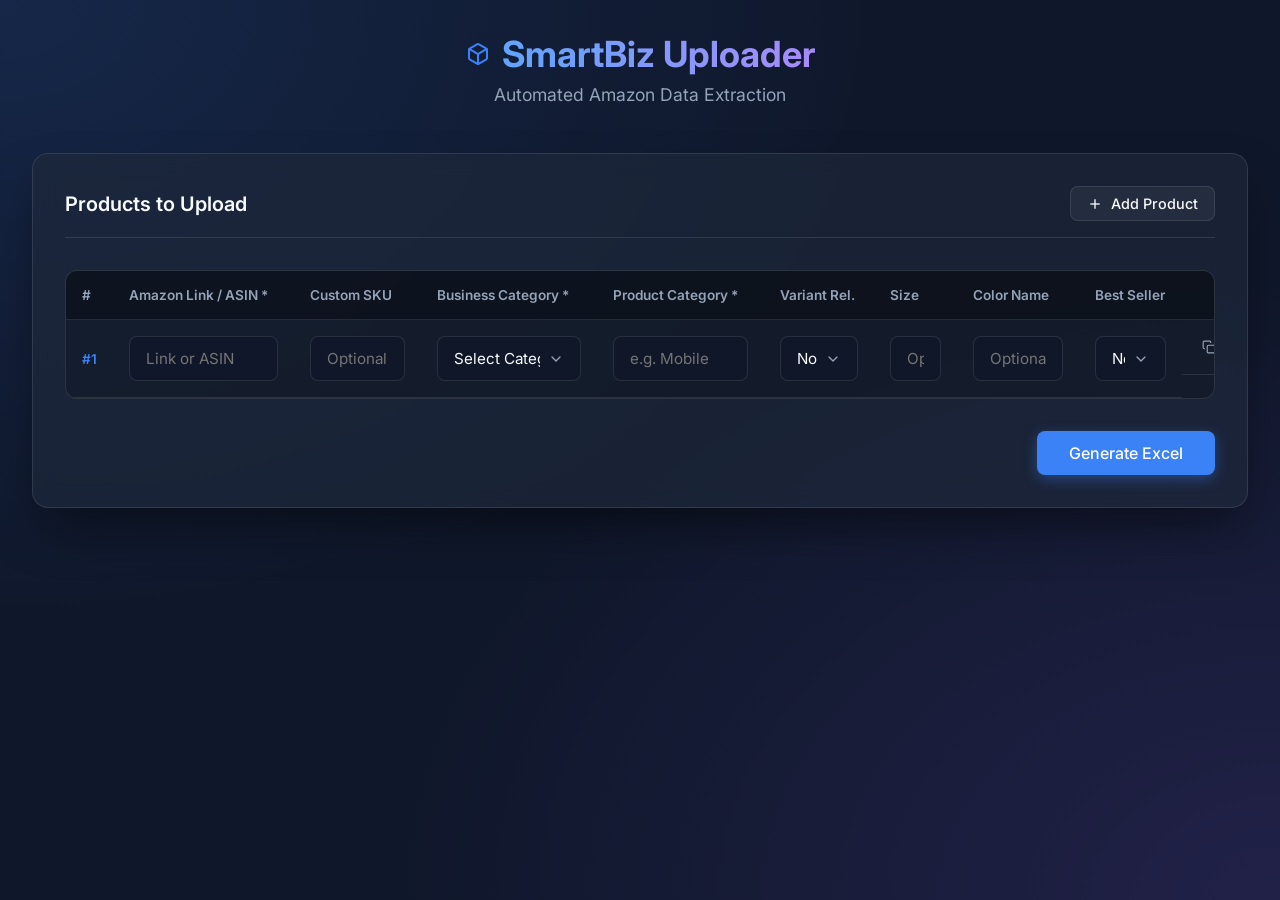
==== amazon_smartbiz_uploader/frontend/index.html @ 5892706a "Initial commit" ====
<!DOCTYPE html>
<html lang="en">
<head>
    <meta charset="UTF-8">
    <meta name="viewport" content="width=device-width, initial-scale=1.0">
    <title>Amazon SmartBiz Uploader</title>
    <link rel="stylesheet" href="styles.css">
    <link href="https://fonts.googleapis.com/css2?family=Inter:wght@300;400;500;600;700&display=swap" rel="stylesheet">
</head>
<body>
    <div class="app-container">
        <header>
            <div class="logo">
                <svg width="24" height="24" viewBox="0 0 24 24" fill="none" stroke="currentColor" stroke-width="2" stroke-linecap="round" stroke-linejoin="round"><path d="M21 16V8a2 2 0 0 0-1-1.73l-7-4a2 2 0 0 0-2 0l-7 4A2 2 0 0 0 3 8v8a2 2 0 0 0 1 1.73l7 4a2 2 0 0 0 2 0l7-4A2 2 0 0 0 21 16z"></path><polyline points="3.27 6.96 12 12.01 20.73 6.96"></polyline><line x1="12" y1="22.08" x2="12" y2="12"></line></svg>
                <h1>SmartBiz Uploader</h1>
            </div>
            <p>Automated Amazon Data Extraction</p>
        </header>

        <main>
            <section class="form-section">
                <div class="section-header">
                    <h2>Products to Upload</h2>
                    <button id="add-row-btn" class="secondary-btn">
                        <svg width="16" height="16" viewBox="0 0 24 24" fill="none" stroke="currentColor" stroke-width="2"><line x1="12" y1="5" x2="12" y2="19"></line><line x1="5" y1="12" x2="19" y2="12"></line></svg>
                        Add Product
                    </button>
                </div>
                
                <div class="table-responsive">
                    <table class="product-table">
                        <thead>
                            <tr>
                                <th>#</th>
                                <th>Amazon Link / ASIN *</th>
                                <th>Custom SKU</th>
                                <th>Business Category *</th>
                                <th>Product Category *</th>
                                <th>Variant Rel.</th>
                                <th>Size</th>
                                <th>Color Name</th>
                                <th>Best Seller</th>
                                <th></th>
                            </tr>
                        </thead>
                        <tbody id="product-rows-container">
                            <!-- Dynamic rows will be added here by JS -->
                        </tbody>
                    </table>
                </div>

                <div class="actions">
                    <button id="generate-btn" class="primary-btn">
                        <span class="btn-text">Generate Excel</span>
                        <div class="spinner hidden"></div>
                    </button>
                </div>
            </section>

            <section id="results-section" class="results-section hidden">
                <div class="success-card">
                    <div class="success-icon">
                        <svg width="32" height="32" viewBox="0 0 24 24" fill="none" stroke="#2ecc71" stroke-width="2"><path d="M22 11.08V12a10 10 0 1 1-5.93-9.14"></path><polyline points="22 4 12 14.01 9 11.01"></polyline></svg>
                    </div>
                    <h3>Excel File Generated Successfully!</h3>
                    <p>The Amazon data has been extracted and injected into the SmartBiz template.</p>
                    <a id="download-link" href="#" class="primary-btn download-btn" download>
                        <svg width="18" height="18" viewBox="0 0 24 24" fill="none" stroke="currentColor" stroke-width="2"><path d="M21 15v4a2 2 0 0 1-2 2H5a2 2 0 0 1-2-2v-4"></path><polyline points="7 10 12 15 17 10"></polyline><line x1="12" y1="15" x2="12" y2="3"></line></svg>
                        Download Excel
                    </a>
                </div>
            </section>
        </main>
    </div>

    <!-- Template for a product row -->
    <template id="product-row-template">
        <tr class="product-row">
            <td class="row-number">1</td>
            <td><input type="text" class="input-url" placeholder="Link or ASIN" required></td>
            <td><input type="text" class="input-sku" placeholder="Optional"></td>
            <td>
                <select class="input-business-cat" required>
                    <option value="" disabled selected>Select Category</option>
                    <option value="APPLIANCES">APPLIANCES</option>
                    <option value="BABY">BABY</option>
                    <option value="BEAUTY_AND_PERSONAL_CARE">BEAUTY_AND_PERSONAL_CARE</option>
                    <option value="BOOKS_AND_STATIONERY">BOOKS_AND_STATIONERY</option>
                    <option value="CLOTHING">CLOTHING</option>
                    <option value="ELECTRONICS">ELECTRONICS</option>
                    <option value="FOOD_AND_GROCERY">FOOD_AND_GROCERY</option>
                    <option value="FOOTWEAR">FOOTWEAR</option>
                    <option value="FURNITURE">FURNITURE</option>
                    <option value="GENERAL">GENERAL</option>
                    <option value="HEALTH_SUPPLEMENTS">HEALTH_SUPPLEMENTS</option>
                    <option value="HOME_CARE">HOME_CARE</option>
                    <option value="HOME_AND_KITCHEN">HOME_AND_KITCHEN</option>
                    <option value="JEWELRY">JEWELRY</option>
                    <option value="LAWN_AND_GARDEN">LAWN_AND_GARDEN</option>
                    <option value="LUGGAGE_AND_BAGS">LUGGAGE_AND_BAGS</option>
                    <option value="MULTIPURPOSE">MULTIPURPOSE</option>
                    <option value="PET_PRODUCTS">PET_PRODUCTS</option>
                    <option value="SPORTS_AND_FITNESS">SPORTS_AND_FITNESS</option>
                    <option value="TOYS_AND_GAMES">TOYS_AND_GAMES</option>
                    <option value="WATCHES">WATCHES</option>
                </select>
            </td>
            <td><input type="text" class="input-product-cat" placeholder="e.g. Mobile" required></td>
            <td>
                <select class="input-variant-rel">
                    <option value="">None</option>
                    <option value="Parent">Parent</option>
                    <option value="Child">Child</option>
                </select>
            </td>
            <td><input type="text" class="input-size" placeholder="Optional"></td>
            <td><input type="text" class="input-color" placeholder="Optional"></td>
            <td>
                <select class="input-best-seller">
                    <option value="No" selected>No</option>
                    <option value="Yes">Yes</option>
                </select>
            </td>
            <td style="display: flex; gap: 0.5rem; align-items: center;">
                <button class="copy-btn" title="Copy row">
                    <svg width="14" height="14" viewBox="0 0 24 24" fill="none" stroke="currentColor" stroke-width="2"><rect x="9" y="9" width="13" height="13" rx="2" ry="2"></rect><path d="M5 15H4a2 2 0 0 1-2-2V4a2 2 0 0 1 2-2h9a2 2 0 0 1 2 2v1"></path></svg>
                </button>
                <button class="remove-btn" title="Remove row">
                    <svg width="14" height="14" viewBox="0 0 24 24" fill="none" stroke="currentColor" stroke-width="2"><line x1="18" y1="6" x2="6" y2="18"></line><line x1="6" y1="6" x2="18" y2="18"></line></svg>
                </button>
            </td>
        </tr>
    </template>

    <script src="app.js"></script>
</body>
</html>
---- amazon_smartbiz_uploader/frontend/styles.css ----
:root {
    --bg-color: #0f172a;
    --card-bg: rgba(30, 41, 59, 0.7);
    --border-color: rgba(255, 255, 255, 0.1);
    --primary: #3b82f6;
    --primary-hover: #2563eb;
    --text-primary: #f8fafc;
    --text-secondary: #94a3b8;
    --danger: #ef4444;
    --success: #2ecc71;
    --input-bg: rgba(15, 23, 42, 0.6);
}

* {
    margin: 0;
    padding: 0;
    box-sizing: border-box;
}

body {
    font-family: 'Inter', -apple-system, sans-serif;
    background-color: var(--bg-color);
    background-image: 
        radial-gradient(at 0% 0%, rgba(59, 130, 246, 0.15) 0px, transparent 50%),
        radial-gradient(at 100% 100%, rgba(139, 92, 246, 0.15) 0px, transparent 50%);
    background-attachment: fixed;
    color: var(--text-primary);
    min-height: 100vh;
    padding: 2rem;
}

.app-container {
    max-width: 1400px;
    margin: 0 auto;
}

header {
    text-align: center;
    margin-bottom: 3rem;
    animation: fadeIn 0.8s ease-out;
}

.logo {
    display: flex;
    align-items: center;
    justify-content: center;
    gap: 0.75rem;
    margin-bottom: 0.5rem;
    color: var(--primary);
}

header h1 {
    font-weight: 700;
    font-size: 2.25rem;
    background: linear-gradient(to right, #60a5fa, #a78bfa);
    -webkit-background-clip: text;
    -webkit-text-fill-color: transparent;
}

header p {
    color: var(--text-secondary);
    font-size: 1.1rem;
}

.form-section {
    background: var(--card-bg);
    backdrop-filter: blur(12px);
    -webkit-backdrop-filter: blur(12px);
    border: 1px solid var(--border-color);
    border-radius: 16px;
    padding: 2rem;
    box-shadow: 0 25px 50px -12px rgba(0, 0, 0, 0.5);
    animation: slideUp 0.6s ease-out;
}

.section-header {
    display: flex;
    justify-content: space-between;
    align-items: center;
    margin-bottom: 2rem;
    padding-bottom: 1rem;
    border-bottom: 1px solid var(--border-color);
}

.section-header h2 {
    font-size: 1.25rem;
    font-weight: 600;
}

/* Buttons */
button, .primary-btn {
    cursor: pointer;
    font-family: inherit;
    font-weight: 500;
    border-radius: 8px;
    transition: all 0.2s ease;
    display: inline-flex;
    align-items: center;
    justify-content: center;
    gap: 0.5rem;
}

.primary-btn {
    background: var(--primary);
    color: white;
    border: none;
    padding: 0.75rem 2rem;
    font-size: 1rem;
    box-shadow: 0 4px 14px 0 rgba(59, 130, 246, 0.39);
}

.primary-btn:hover {
    background: var(--primary-hover);
    transform: translateY(-2px);
    box-shadow: 0 6px 20px rgba(59, 130, 246, 0.23);
}

.primary-btn:disabled {
    opacity: 0.7;
    cursor: not-allowed;
    transform: none;
}

.secondary-btn {
    background: rgba(255, 255, 255, 0.05);
    color: var(--text-primary);
    border: 1px solid var(--border-color);
    padding: 0.5rem 1rem;
    font-size: 0.9rem;
}

.secondary-btn:hover {
    background: rgba(255, 255, 255, 0.1);
}

.remove-btn, .copy-btn {
    background: transparent;
    color: var(--text-secondary);
    border: none;
    padding: 0.25rem;
    border-radius: 4px;
    cursor: pointer;
}

.remove-btn:hover {
    color: var(--danger);
    background: rgba(239, 68, 68, 0.1);
}

.copy-btn:hover {
    color: var(--primary);
    background: rgba(59, 130, 246, 0.1);
}

/* Table Layout */
.table-responsive {
    width: 100%;
    overflow-x: auto;
    margin-bottom: 2rem;
    background: rgba(0, 0, 0, 0.2);
    border-radius: 12px;
    border: 1px solid var(--border-color);
}

.product-table {
    width: 100%;
    border-collapse: collapse;
    min-width: 1200px; /* Ensure there's enough space for all columns */
}

.product-table th,
.product-table td {
    padding: 1rem;
    text-align: left;
    border-bottom: 1px solid var(--border-color);
}

.product-table th {
    font-size: 0.85rem;
    color: var(--text-secondary);
    font-weight: 600;
    white-space: nowrap;
    background: rgba(0, 0, 0, 0.3);
}

.product-table tbody tr {
    transition: background-color 0.2s;
    animation: fadeIn 0.4s ease-out;
}

.product-table tbody tr:hover {
    background: rgba(255, 255, 255, 0.02);
}

.row-number {
    font-size: 0.85rem;
    font-weight: 600;
    color: var(--primary);
    text-transform: uppercase;
}

label {
    font-size: 0.85rem;
    color: var(--text-secondary);
    font-weight: 500;
}

input, select {
    background: var(--input-bg);
    border: 1px solid var(--border-color);
    color: var(--text-primary);
    padding: 0.75rem 1rem;
    border-radius: 8px;
    font-family: inherit;
    font-size: 0.95rem;
    transition: all 0.2s;
    outline: none;
    width: 100%;
}

input:focus, select:focus {
    border-color: var(--primary);
    box-shadow: 0 0 0 2px rgba(59, 130, 246, 0.25);
}

select {
    appearance: none;
    background-image: url("data:image/svg+xml;charset=utf-8,%3Csvg xmlns='http://www.w3.org/2000/svg' width='16' height='16' viewBox='0 0 24 24' fill='none' stroke='%2394a3b8' stroke-width='2' stroke-linecap='round' stroke-linejoin='round'%3E%3Cpolyline points='6 9 12 15 18 9'/%3E%3C/svg%3E");
    background-repeat: no-repeat;
    background-position: right 1rem center;
    padding-right: 2.5rem;
}

/* Results */
.actions {
    display: flex;
    justify-content: flex-end;
    margin-top: 1rem;
}

.results-section {
    margin-top: 2rem;
    animation: fadeIn 0.6s ease-out;
}

.success-card {
    background: var(--card-bg);
    backdrop-filter: blur(12px);
    -webkit-backdrop-filter: blur(12px);
    border: 1px solid var(--success);
    border-radius: 16px;
    padding: 3rem 2rem;
    text-align: center;
    display: flex;
    flex-direction: column;
    align-items: center;
    gap: 1rem;
}

.success-icon {
    width: 64px;
    height: 64px;
    border-radius: 50%;
    background: rgba(46, 204, 113, 0.1);
    display: flex;
    align-items: center;
    justify-content: center;
    margin-bottom: 0.5rem;
}

.success-card h3 {
    font-size: 1.5rem;
    color: var(--success);
}

.success-card p {
    color: var(--text-secondary);
    margin-bottom: 1rem;
}

.download-btn {
    text-decoration: none;
    background: var(--success);
    box-shadow: 0 4px 14px 0 rgba(46, 204, 113, 0.39);
}

.download-btn:hover {
    background: #27ae60;
    box-shadow: 0 6px 20px rgba(46, 204, 113, 0.23);
}

.hidden {
    display: none !important;
}

/* Spinner */
.spinner {
    width: 18px;
    height: 18px;
    border: 2px solid rgba(255,255,255,0.3);
    border-radius: 50%;
    border-top-color: white;
    animation: spin 1s ease-in-out infinite;
}

/* Animations */
@keyframes fadeIn {
    from { opacity: 0; }
    to { opacity: 1; }
}

@keyframes slideUp {
    from { opacity: 0; transform: translateY(20px); }
    to { opacity: 1; transform: translateY(0); }
}

@keyframes spin {
    to { transform: rotate(360deg); }
}

/* Responsive */
@media (max-width: 640px) {
    .row-grid {
        grid-template-columns: 1fr;
    }
}
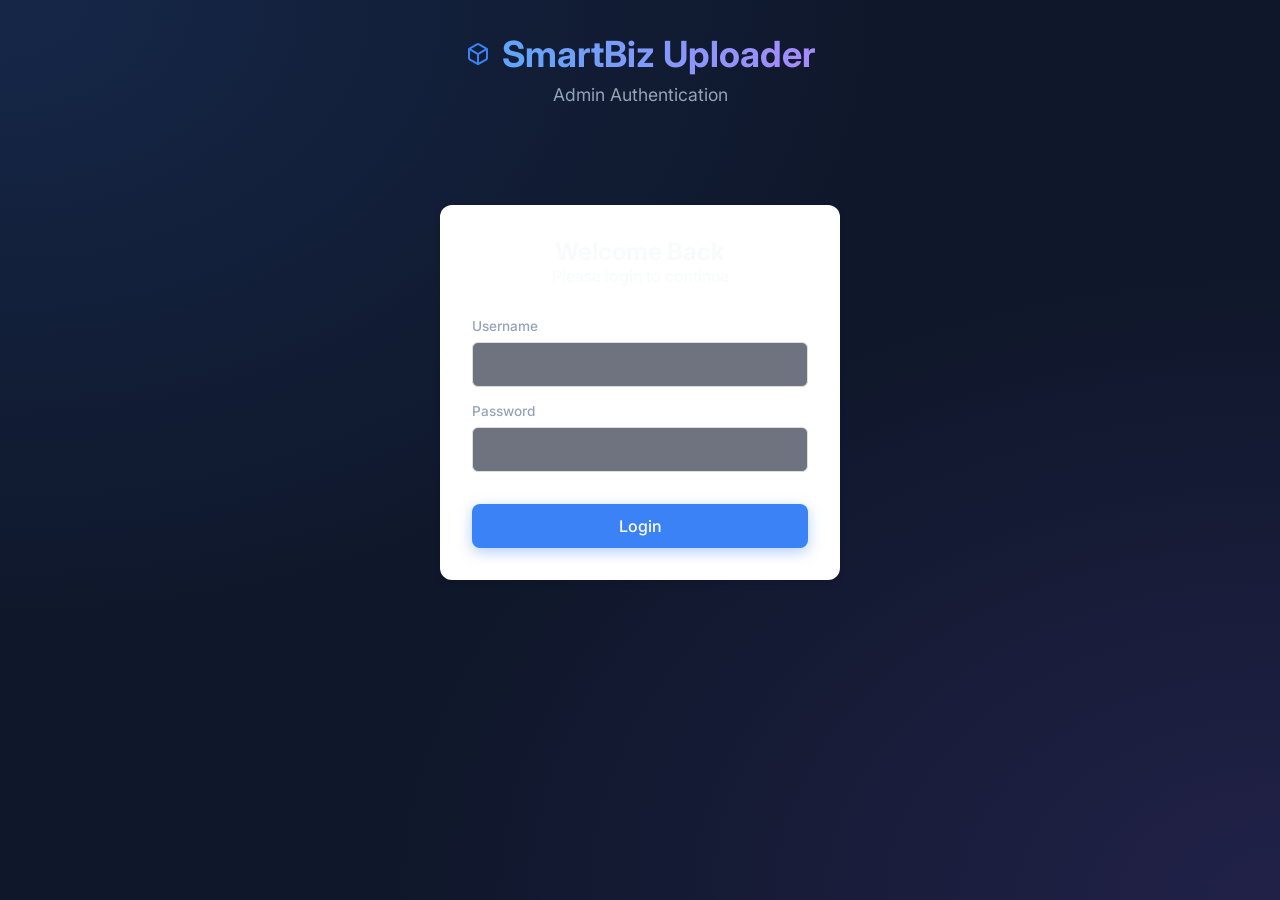
==== commit 003bb1d4: "login and other added" ====
--- a/amazon_smartbiz_uploader/frontend/index.html
+++ b/amazon_smartbiz_uploader/frontend/index.html
@@ -3,9 +3,24 @@
 <head>
     <meta charset="UTF-8">
     <meta name="viewport" content="width=device-width, initial-scale=1.0">
-    <title>Amazon SmartBiz Uploader</title>
+    <title>Amazon SmartBiz Uploader - Dashboard</title>
     <link rel="stylesheet" href="styles.css">
     <link href="https://fonts.googleapis.com/css2?family=Inter:wght@300;400;500;600;700&display=swap" rel="stylesheet">
+    <style>
+        .header-actions { display: flex; align-items: center; gap: 1rem; }
+        .tab-buttons { display: flex; gap: 1rem; margin-bottom: 2rem; border-bottom: 1px solid #ddd; padding-bottom: 1rem; }
+        .tab-btn { padding: 0.5rem 1rem; background: none; border: none; font-size: 1rem; font-weight: 500; cursor: pointer; color: #666; }
+        .tab-btn.active { color: var(--primary-color); border-bottom: 2px solid var(--primary-color); }
+        .tab-content { display: none; }
+        .tab-content.active { display: block; }
+        .flex-row { display: flex; gap: 1rem; align-items: center; flex-wrap: wrap; margin-bottom: 1rem; }
+        .upload-card { background: #f8f9fa; padding: 1.5rem; border-radius: 8px; border: 1px dashed #ccc; margin-bottom: 2rem; }
+        .add-form { display: grid; grid-template-columns: repeat(auto-fit, minmax(150px, 1fr)); gap: 1rem; background: #fff; padding: 1.5rem; border-radius: 8px; box-shadow: 0 2px 4px rgba(0,0,0,0.05); margin-bottom: 2rem; }
+        .add-form input, .add-form select { width: 100%; padding: 0.5rem; border: 1px solid #ddd; border-radius: 4px; }
+        .draft-footer { display: flex; justify-content: space-between; align-items: center; margin-top: 2rem; padding-top: 1rem; border-top: 1px solid #eee; }
+        .sheet-name-group { display: flex; gap: 1rem; align-items: center; }
+        .sheet-name-group input { padding: 0.75rem; border: 1px solid #ddd; border-radius: 6px; width: 250px; }
+    </style>
 </head>
 <body>
     <div class="app-container">
@@ -14,123 +29,110 @@
                 <svg width="24" height="24" viewBox="0 0 24 24" fill="none" stroke="currentColor" stroke-width="2" stroke-linecap="round" stroke-linejoin="round"><path d="M21 16V8a2 2 0 0 0-1-1.73l-7-4a2 2 0 0 0-2 0l-7 4A2 2 0 0 0 3 8v8a2 2 0 0 0 1 1.73l7 4a2 2 0 0 0 2 0l7-4A2 2 0 0 0 21 16z"></path><polyline points="3.27 6.96 12 12.01 20.73 6.96"></polyline><line x1="12" y1="22.08" x2="12" y2="12"></line></svg>
                 <h1>SmartBiz Uploader</h1>
             </div>
-            <p>Automated Amazon Data Extraction</p>
+            <div class="header-actions">
+                <span id="user-greeting">Admin</span>
+                <button id="logout-btn" class="secondary-btn">Logout</button>
+            </div>
         </header>
 
         <main>
-            <section class="form-section">
+            <div class="tab-buttons">
+                <button class="tab-btn active" data-target="draft-tab">Current Draft</button>
+                <button class="tab-btn" data-target="history-tab">History</button>
+            </div>
+
+            <!-- DRAFT TAB -->
+            <div id="draft-tab" class="tab-content active">
+                
+                <!-- Bulk Upload Section -->
+                <div class="upload-card">
+                    <h3>Bulk Upload (Excel Template)</h3>
+                    <p style="margin-bottom: 1rem; color: #666; font-size: 0.9rem;">Upload a filled template to instantly populate your draft.</p>
+                    <div class="flex-row">
+                        <input type="file" id="excel-upload" accept=".xlsx, .xls">
+                        <button id="upload-btn" class="secondary-btn">Upload to Draft</button>
+                    </div>
+                </div>
+
+                <!-- Add Single Item Section -->
+                <h3>Add Item Manually</h3>
+                <form id="add-item-form" class="add-form">
+                    <div><label>Link / ASIN *</label><input type="text" id="add-url" required></div>
+                    <div><label>Custom SKU</label><input type="text" id="add-sku"></div>
+                    <div>
+                        <label>Business Cat *</label>
+                        <select id="add-business-cat" required>
+                            <option value="GENERAL">GENERAL</option>
+                            <option value="ELECTRONICS">ELECTRONICS</option>
+                            <option value="CLOTHING">CLOTHING</option>
+                            <!-- Add other options as needed -->
+                        </select>
+                    </div>
+                    <div><label>Product Cat *</label><input type="text" id="add-product-cat" required></div>
+                    <div><label>Variant Rel.</label><select id="add-variant"><option value="">None</option><option value="Parent">Parent</option><option value="Child">Child</option></select></div>
+                    <div><label>Size</label><input type="text" id="add-size"></div>
+                    <div><label>Color</label><input type="text" id="add-color"></div>
+                    <div><label>Best Seller</label><select id="add-best-seller"><option value="No">No</option><option value="Yes">Yes</option></select></div>
+                    <div style="display: flex; align-items: flex-end;">
+                        <button type="submit" class="primary-btn" style="width: 100%;">+ Add</button>
+                    </div>
+                </form>
+
+                <!-- Draft Table -->
                 <div class="section-header">
-                    <h2>Products to Upload</h2>
-                    <button id="add-row-btn" class="secondary-btn">
-                        <svg width="16" height="16" viewBox="0 0 24 24" fill="none" stroke="currentColor" stroke-width="2"><line x1="12" y1="5" x2="12" y2="19"></line><line x1="5" y1="12" x2="19" y2="12"></line></svg>
-                        Add Product
-                    </button>
+                    <h2>Current Draft Items (<span id="draft-count">0</span>)</h2>
+                    <button id="clear-draft-btn" class="secondary-btn" style="color: #e74c3c; border-color: #e74c3c;">Clear Draft</button>
                 </div>
-                
                 <div class="table-responsive">
                     <table class="product-table">
                         <thead>
                             <tr>
-                                <th>#</th>
-                                <th>Amazon Link / ASIN *</th>
+                                <th>URL / ASIN</th>
                                 <th>Custom SKU</th>
-                                <th>Business Category *</th>
-                                <th>Product Category *</th>
-                                <th>Variant Rel.</th>
-                                <th>Size</th>
-                                <th>Color Name</th>
-                                <th>Best Seller</th>
-                                <th></th>
+                                <th>Category</th>
+                                <th>Variant</th>
+                                <th>Actions</th>
                             </tr>
                         </thead>
-                        <tbody id="product-rows-container">
-                            <!-- Dynamic rows will be added here by JS -->
+                        <tbody id="draft-table-body">
+                            <!-- Draft items go here -->
                         </tbody>
                     </table>
                 </div>
 
-                <div class="actions">
+                <div class="draft-footer">
+                    <div class="sheet-name-group">
+                        <label><strong>Final Sheet Name:</strong></label>
+                        <input type="text" id="sheet-name" placeholder="e.g. Batch_15_July">
+                    </div>
                     <button id="generate-btn" class="primary-btn">
                         <span class="btn-text">Generate Excel</span>
                         <div class="spinner hidden"></div>
                     </button>
                 </div>
-            </section>
+            </div>
 
-            <section id="results-section" class="results-section hidden">
-                <div class="success-card">
-                    <div class="success-icon">
-                        <svg width="32" height="32" viewBox="0 0 24 24" fill="none" stroke="#2ecc71" stroke-width="2"><path d="M22 11.08V12a10 10 0 1 1-5.93-9.14"></path><polyline points="22 4 12 14.01 9 11.01"></polyline></svg>
-                    </div>
-                    <h3>Excel File Generated Successfully!</h3>
-                    <p>The Amazon data has been extracted and injected into the SmartBiz template.</p>
-                    <a id="download-link" href="#" class="primary-btn download-btn" download>
-                        <svg width="18" height="18" viewBox="0 0 24 24" fill="none" stroke="currentColor" stroke-width="2"><path d="M21 15v4a2 2 0 0 1-2 2H5a2 2 0 0 1-2-2v-4"></path><polyline points="7 10 12 15 17 10"></polyline><line x1="12" y1="15" x2="12" y2="3"></line></svg>
-                        Download Excel
-                    </a>
+            <!-- HISTORY TAB -->
+            <div id="history-tab" class="tab-content">
+                <h2>Generated Sheets History</h2>
+                <div class="table-responsive" style="margin-top: 1rem;">
+                    <table class="product-table">
+                        <thead>
+                            <tr>
+                                <th>Sheet Name</th>
+                                <th>Date Generated</th>
+                                <th>Items</th>
+                                <th>Actions</th>
+                            </tr>
+                        </thead>
+                        <tbody id="history-table-body">
+                            <!-- History items go here -->
+                        </tbody>
+                    </table>
                 </div>
-            </section>
+            </div>
         </main>
     </div>
-
-    <!-- Template for a product row -->
-    <template id="product-row-template">
-        <tr class="product-row">
-            <td class="row-number">1</td>
-            <td><input type="text" class="input-url" placeholder="Link or ASIN" required></td>
-            <td><input type="text" class="input-sku" placeholder="Optional"></td>
-            <td>
-                <select class="input-business-cat" required>
-                    <option value="" disabled selected>Select Category</option>
-                    <option value="APPLIANCES">APPLIANCES</option>
-                    <option value="BABY">BABY</option>
-                    <option value="BEAUTY_AND_PERSONAL_CARE">BEAUTY_AND_PERSONAL_CARE</option>
-                    <option value="BOOKS_AND_STATIONERY">BOOKS_AND_STATIONERY</option>
-                    <option value="CLOTHING">CLOTHING</option>
-                    <option value="ELECTRONICS">ELECTRONICS</option>
-                    <option value="FOOD_AND_GROCERY">FOOD_AND_GROCERY</option>
-                    <option value="FOOTWEAR">FOOTWEAR</option>
-                    <option value="FURNITURE">FURNITURE</option>
-                    <option value="GENERAL">GENERAL</option>
-                    <option value="HEALTH_SUPPLEMENTS">HEALTH_SUPPLEMENTS</option>
-                    <option value="HOME_CARE">HOME_CARE</option>
-                    <option value="HOME_AND_KITCHEN">HOME_AND_KITCHEN</option>
-                    <option value="JEWELRY">JEWELRY</option>
-                    <option value="LAWN_AND_GARDEN">LAWN_AND_GARDEN</option>
-                    <option value="LUGGAGE_AND_BAGS">LUGGAGE_AND_BAGS</option>
-                    <option value="MULTIPURPOSE">MULTIPURPOSE</option>
-                    <option value="PET_PRODUCTS">PET_PRODUCTS</option>
-                    <option value="SPORTS_AND_FITNESS">SPORTS_AND_FITNESS</option>
-                    <option value="TOYS_AND_GAMES">TOYS_AND_GAMES</option>
-                    <option value="WATCHES">WATCHES</option>
-                </select>
-            </td>
-            <td><input type="text" class="input-product-cat" placeholder="e.g. Mobile" required></td>
-            <td>
-                <select class="input-variant-rel">
-                    <option value="">None</option>
-                    <option value="Parent">Parent</option>
-                    <option value="Child">Child</option>
-                </select>
-            </td>
-            <td><input type="text" class="input-size" placeholder="Optional"></td>
-            <td><input type="text" class="input-color" placeholder="Optional"></td>
-            <td>
-                <select class="input-best-seller">
-                    <option value="No" selected>No</option>
-                    <option value="Yes">Yes</option>
-                </select>
-            </td>
-            <td style="display: flex; gap: 0.5rem; align-items: center;">
-                <button class="copy-btn" title="Copy row">
-                    <svg width="14" height="14" viewBox="0 0 24 24" fill="none" stroke="currentColor" stroke-width="2"><rect x="9" y="9" width="13" height="13" rx="2" ry="2"></rect><path d="M5 15H4a2 2 0 0 1-2-2V4a2 2 0 0 1 2-2h9a2 2 0 0 1 2 2v1"></path></svg>
-                </button>
-                <button class="remove-btn" title="Remove row">
-                    <svg width="14" height="14" viewBox="0 0 24 24" fill="none" stroke="currentColor" stroke-width="2"><line x1="18" y1="6" x2="6" y2="18"></line><line x1="6" y1="6" x2="18" y2="18"></line></svg>
-                </button>
-            </td>
-        </tr>
-    </template>
 
     <script src="app.js"></script>
 </body>
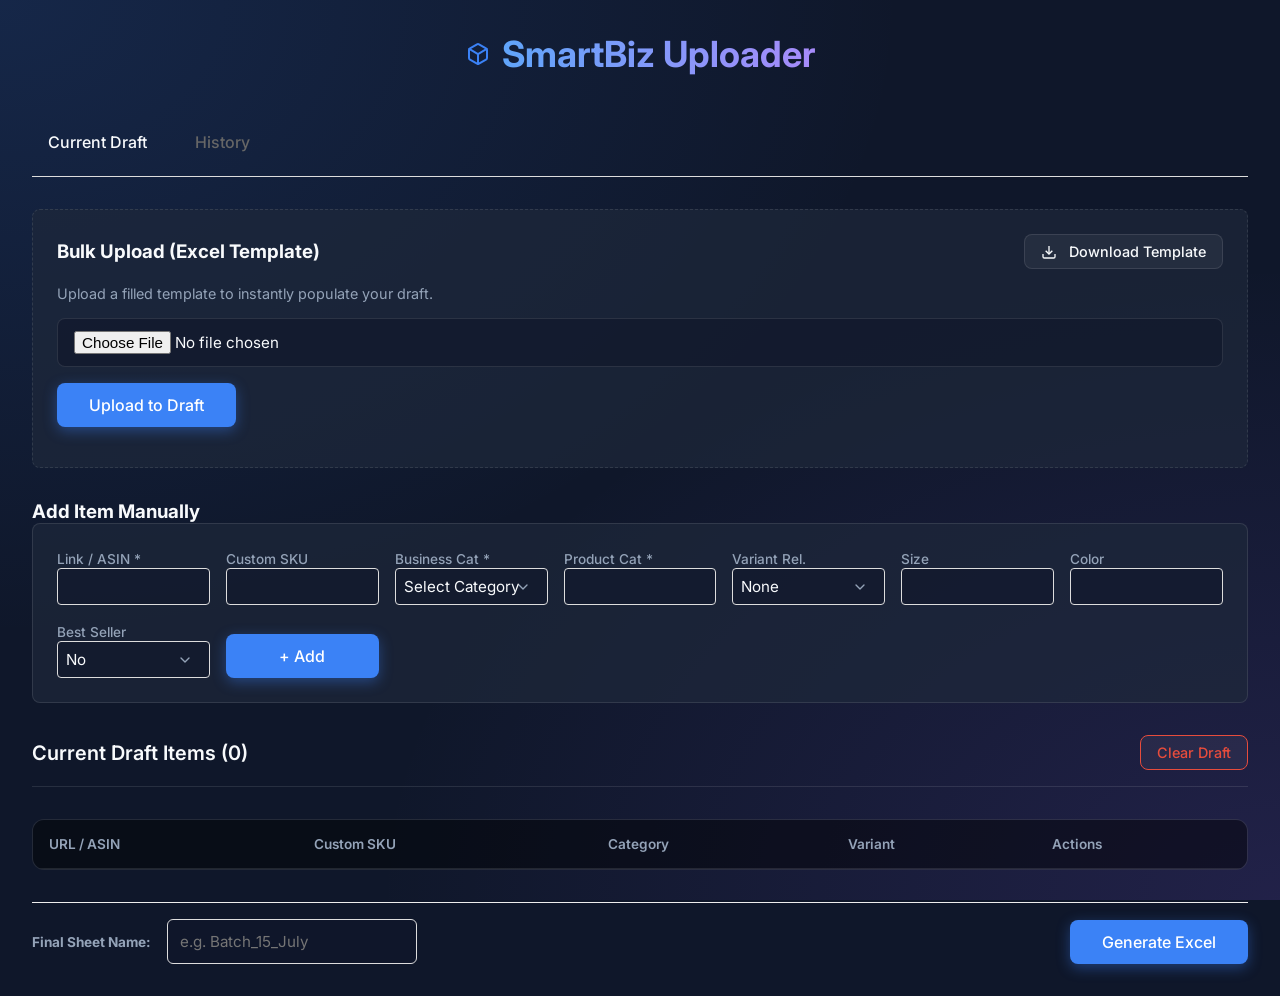
==== commit ae264d26: "Remove authentication system" ====
--- a/amazon_smartbiz_uploader/frontend/index.html
+++ b/amazon_smartbiz_uploader/frontend/index.html
@@ -14,8 +14,8 @@
         .tab-content { display: none; }
         .tab-content.active { display: block; }
         .flex-row { display: flex; gap: 1rem; align-items: center; flex-wrap: wrap; margin-bottom: 1rem; }
-        .upload-card { background: #f8f9fa; padding: 1.5rem; border-radius: 8px; border: 1px dashed #ccc; margin-bottom: 2rem; }
-        .add-form { display: grid; grid-template-columns: repeat(auto-fit, minmax(150px, 1fr)); gap: 1rem; background: #fff; padding: 1.5rem; border-radius: 8px; box-shadow: 0 2px 4px rgba(0,0,0,0.05); margin-bottom: 2rem; }
+        .upload-card { background: var(--card-bg); padding: 1.5rem; border-radius: 8px; border: 1px dashed var(--border-color); margin-bottom: 2rem; }
+        .add-form { display: grid; grid-template-columns: repeat(auto-fit, minmax(150px, 1fr)); gap: 1rem; background: var(--card-bg); padding: 1.5rem; border-radius: 8px; border: 1px solid var(--border-color); margin-bottom: 2rem; }
         .add-form input, .add-form select { width: 100%; padding: 0.5rem; border: 1px solid #ddd; border-radius: 4px; }
         .draft-footer { display: flex; justify-content: space-between; align-items: center; margin-top: 2rem; padding-top: 1rem; border-top: 1px solid #eee; }
         .sheet-name-group { display: flex; gap: 1rem; align-items: center; }
@@ -28,10 +28,6 @@
             <div class="logo">
                 <svg width="24" height="24" viewBox="0 0 24 24" fill="none" stroke="currentColor" stroke-width="2" stroke-linecap="round" stroke-linejoin="round"><path d="M21 16V8a2 2 0 0 0-1-1.73l-7-4a2 2 0 0 0-2 0l-7 4A2 2 0 0 0 3 8v8a2 2 0 0 0 1 1.73l7 4a2 2 0 0 0 2 0l7-4A2 2 0 0 0 21 16z"></path><polyline points="3.27 6.96 12 12.01 20.73 6.96"></polyline><line x1="12" y1="22.08" x2="12" y2="12"></line></svg>
                 <h1>SmartBiz Uploader</h1>
-            </div>
-            <div class="header-actions">
-                <span id="user-greeting">Admin</span>
-                <button id="logout-btn" class="secondary-btn">Logout</button>
             </div>
         </header>
 
@@ -46,11 +42,17 @@
                 
                 <!-- Bulk Upload Section -->
                 <div class="upload-card">
-                    <h3>Bulk Upload (Excel Template)</h3>
-                    <p style="margin-bottom: 1rem; color: #666; font-size: 0.9rem;">Upload a filled template to instantly populate your draft.</p>
+                    <div style="display: flex; justify-content: space-between; align-items: center; margin-bottom: 1rem;">
+                        <h3 style="margin: 0; color: var(--text-primary);">Bulk Upload (Excel Template)</h3>
+                        <button id="download-template-btn" class="secondary-btn" style="font-size: 0.9rem;">
+                            <svg width="16" height="16" viewBox="0 0 24 24" fill="none" stroke="currentColor" stroke-width="2" style="margin-right: 4px; vertical-align: middle;"><path d="M21 15v4a2 2 0 0 1-2 2H5a2 2 0 0 1-2-2v-4"></path><polyline points="7 10 12 15 17 10"></polyline><line x1="12" y1="15" x2="12" y2="3"></line></svg>
+                            Download Template
+                        </button>
+                    </div>
+                    <p style="margin-bottom: 1rem; color: var(--text-secondary); font-size: 0.9rem;">Upload a filled template to instantly populate your draft.</p>
                     <div class="flex-row">
                         <input type="file" id="excel-upload" accept=".xlsx, .xls">
-                        <button id="upload-btn" class="secondary-btn">Upload to Draft</button>
+                        <button id="upload-btn" class="primary-btn">Upload to Draft</button>
                     </div>
                 </div>
 
@@ -62,10 +64,28 @@
                     <div>
                         <label>Business Cat *</label>
                         <select id="add-business-cat" required>
+                            <option value="" disabled selected>Select Category</option>
+                            <option value="APPLIANCES">APPLIANCES</option>
+                            <option value="BABY">BABY</option>
+                            <option value="BEAUTY_AND_PERSONAL_CARE">BEAUTY_AND_PERSONAL_CARE</option>
+                            <option value="BOOKS_AND_STATIONERY">BOOKS_AND_STATIONERY</option>
+                            <option value="CLOTHING">CLOTHING</option>
+                            <option value="ELECTRONICS">ELECTRONICS</option>
+                            <option value="FOOD_AND_GROCERY">FOOD_AND_GROCERY</option>
+                            <option value="FOOTWEAR">FOOTWEAR</option>
+                            <option value="FURNITURE">FURNITURE</option>
                             <option value="GENERAL">GENERAL</option>
-                            <option value="ELECTRONICS">ELECTRONICS</option>
-                            <option value="CLOTHING">CLOTHING</option>
-                            <!-- Add other options as needed -->
+                            <option value="HEALTH_SUPPLEMENTS">HEALTH_SUPPLEMENTS</option>
+                            <option value="HOME_CARE">HOME_CARE</option>
+                            <option value="HOME_AND_KITCHEN">HOME_AND_KITCHEN</option>
+                            <option value="JEWELRY">JEWELRY</option>
+                            <option value="LAWN_AND_GARDEN">LAWN_AND_GARDEN</option>
+                            <option value="LUGGAGE_AND_BAGS">LUGGAGE_AND_BAGS</option>
+                            <option value="MULTIPURPOSE">MULTIPURPOSE</option>
+                            <option value="PET_PRODUCTS">PET_PRODUCTS</option>
+                            <option value="SPORTS_AND_FITNESS">SPORTS_AND_FITNESS</option>
+                            <option value="TOYS_AND_GAMES">TOYS_AND_GAMES</option>
+                            <option value="WATCHES">WATCHES</option>
                         </select>
                     </div>
                     <div><label>Product Cat *</label><input type="text" id="add-product-cat" required></div>
@@ -105,10 +125,14 @@
                         <label><strong>Final Sheet Name:</strong></label>
                         <input type="text" id="sheet-name" placeholder="e.g. Batch_15_July">
                     </div>
-                    <button id="generate-btn" class="primary-btn">
-                        <span class="btn-text">Generate Excel</span>
-                        <div class="spinner hidden"></div>
-                    </button>
+                    <div style="display: flex; align-items: center; gap: 1rem;">
+                        <span id="job-progress" style="color: var(--text-secondary); font-size: 0.9rem; font-weight: 500; display: none;">Processing: 0/0</span>
+                        <button id="inline-download-btn" class="primary-btn" style="display: none; background-color: #2ecc71;">Download Sheet</button>
+                        <button id="generate-btn" class="primary-btn">
+                            <span class="btn-text">Generate Excel</span>
+                            <div class="spinner hidden"></div>
+                        </button>
+                    </div>
                 </div>
             </div>
 
